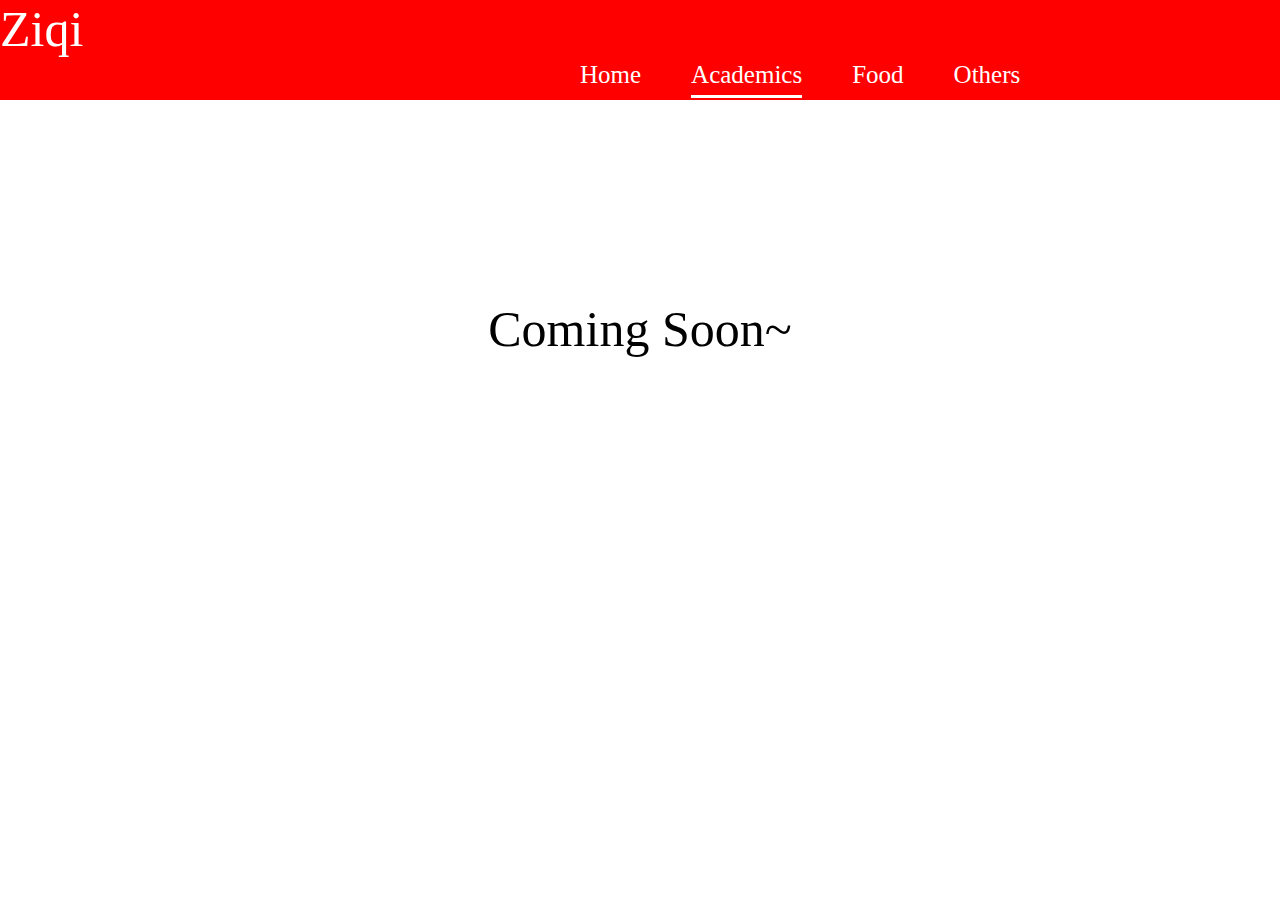
==== academics.html @ 277cda6a "add menu, add child pages" ====
<!DOCTYPE html>
<html>
  <head>
    <link rel="stylesheet" href="home.css"/>
  <body>
  	<div id='top'>Ziqi
  		<div id='menuHolder'>
  			<div onclick="location.href = 'home.html';" class='menuItem'>Home</div>
  			<div onclick="location.href = 'academics.html';" class='menuItem'>Academics
  				<div id='botline'></div>
  			</div>
  			<div onclick="location.href = 'foodie.html';" class='menuItem'>Food</div>
  			<div onclick="location.href = 'others.html';" class='menuItem'>Others</div>
  		</div>
  	</div>
  	<div id='main'>Coming Soon~</div>
  </body>
</html>
---- home.css ----
html, body{height: 100%; margin:0; padding: 0;}
#top{
	position: relative;
	font-family:Copperplate;
	text-align: left;
	height: 100px;
	width: 100%;
    font-size:50px;
	color:white;
	background-color:red;
}
#menuHolder{
	top:40px;
	right: 100px;
	height: 60px;
	width: 600px;
	position: absolute;
	color:white;
	background-color:red;

}
.menuItem{
	margin-top: 25px;
	height: auto;
	width: auto;
	position: relative;
	color:white;
	font-size:25px;
	background-color:red;
	float: left;
	margin-right: 50px;
	line-height:20px;

}
.menuItem:hover{
	color:black;
}
#botline{
	margin-top: 10px;
	height: 3px;
	width: auto;
	background-color:white;
}
#main{
	font-family:Copperplate;
	height:auto;
	width: 100%;
	position: relative;
	color:black;
	font-size:50px;
	background-color:white;
	text-align: center;
	margin-top: 200px;
}
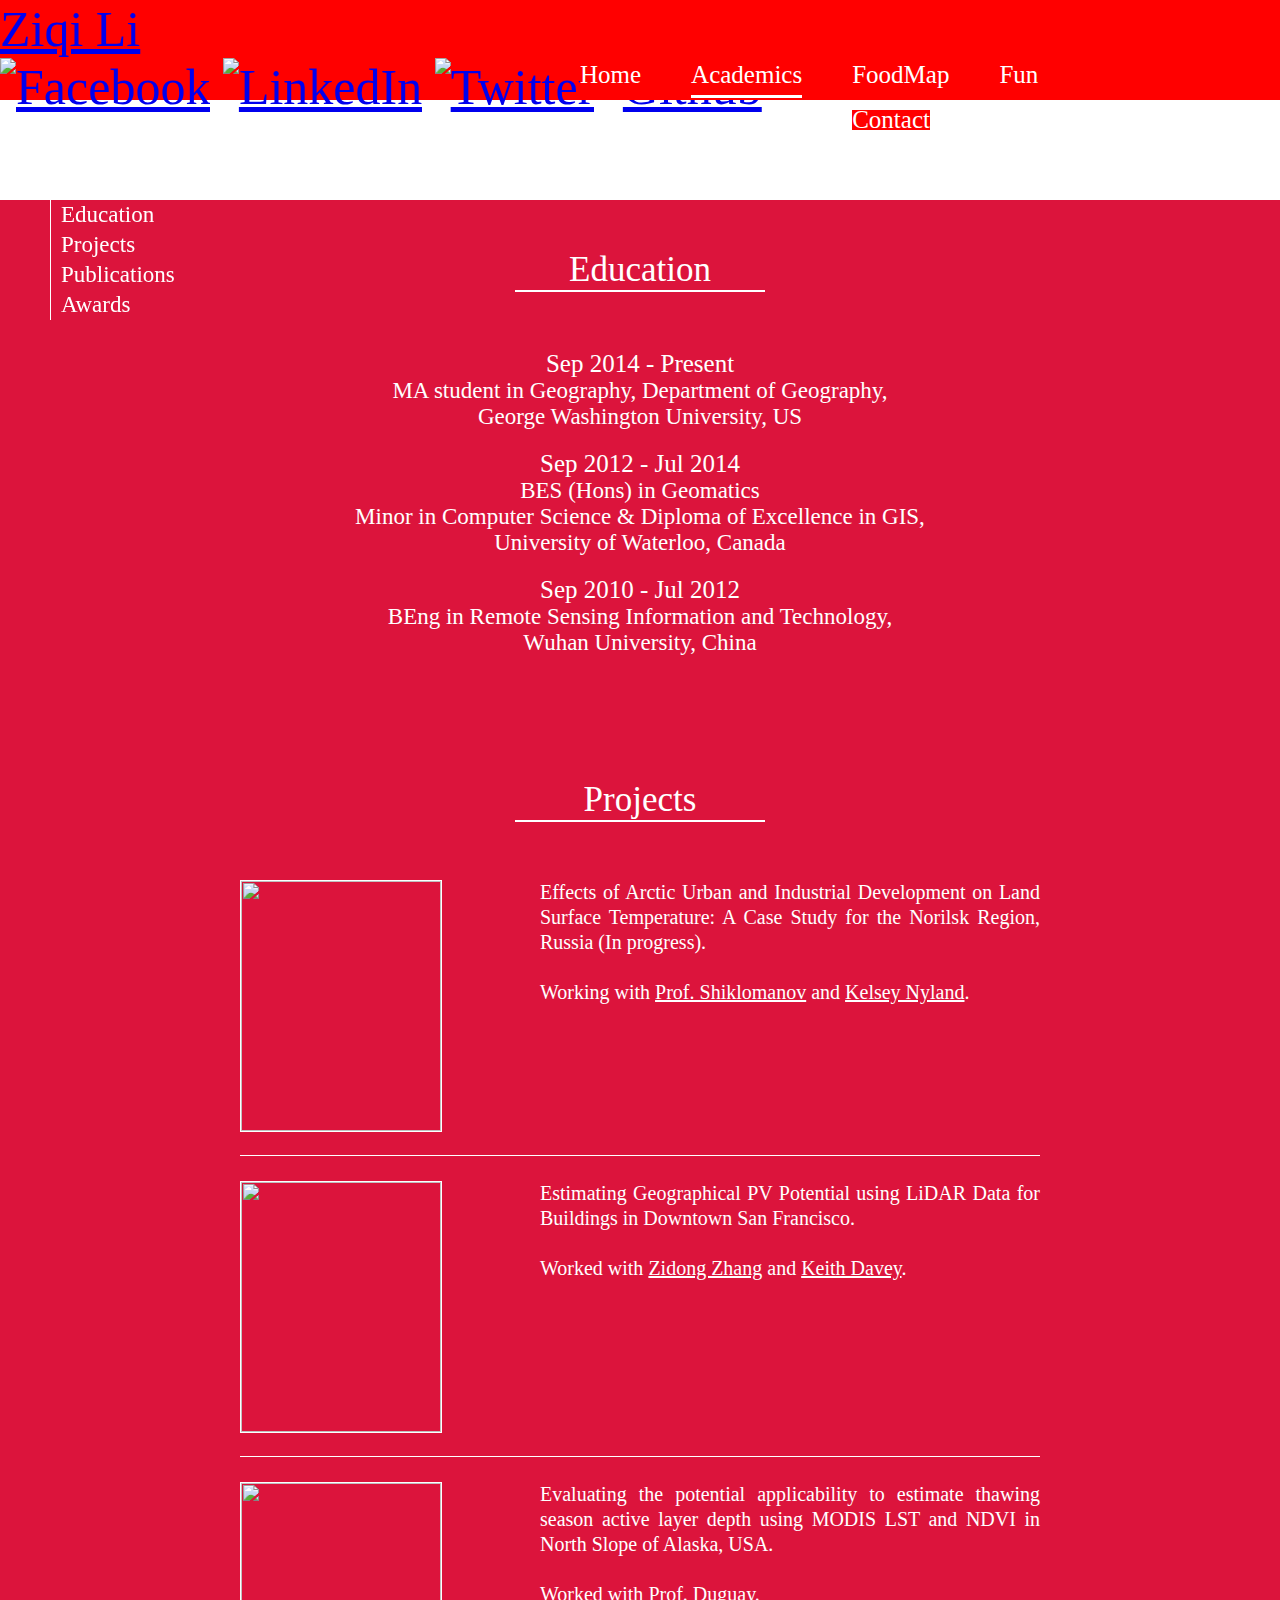
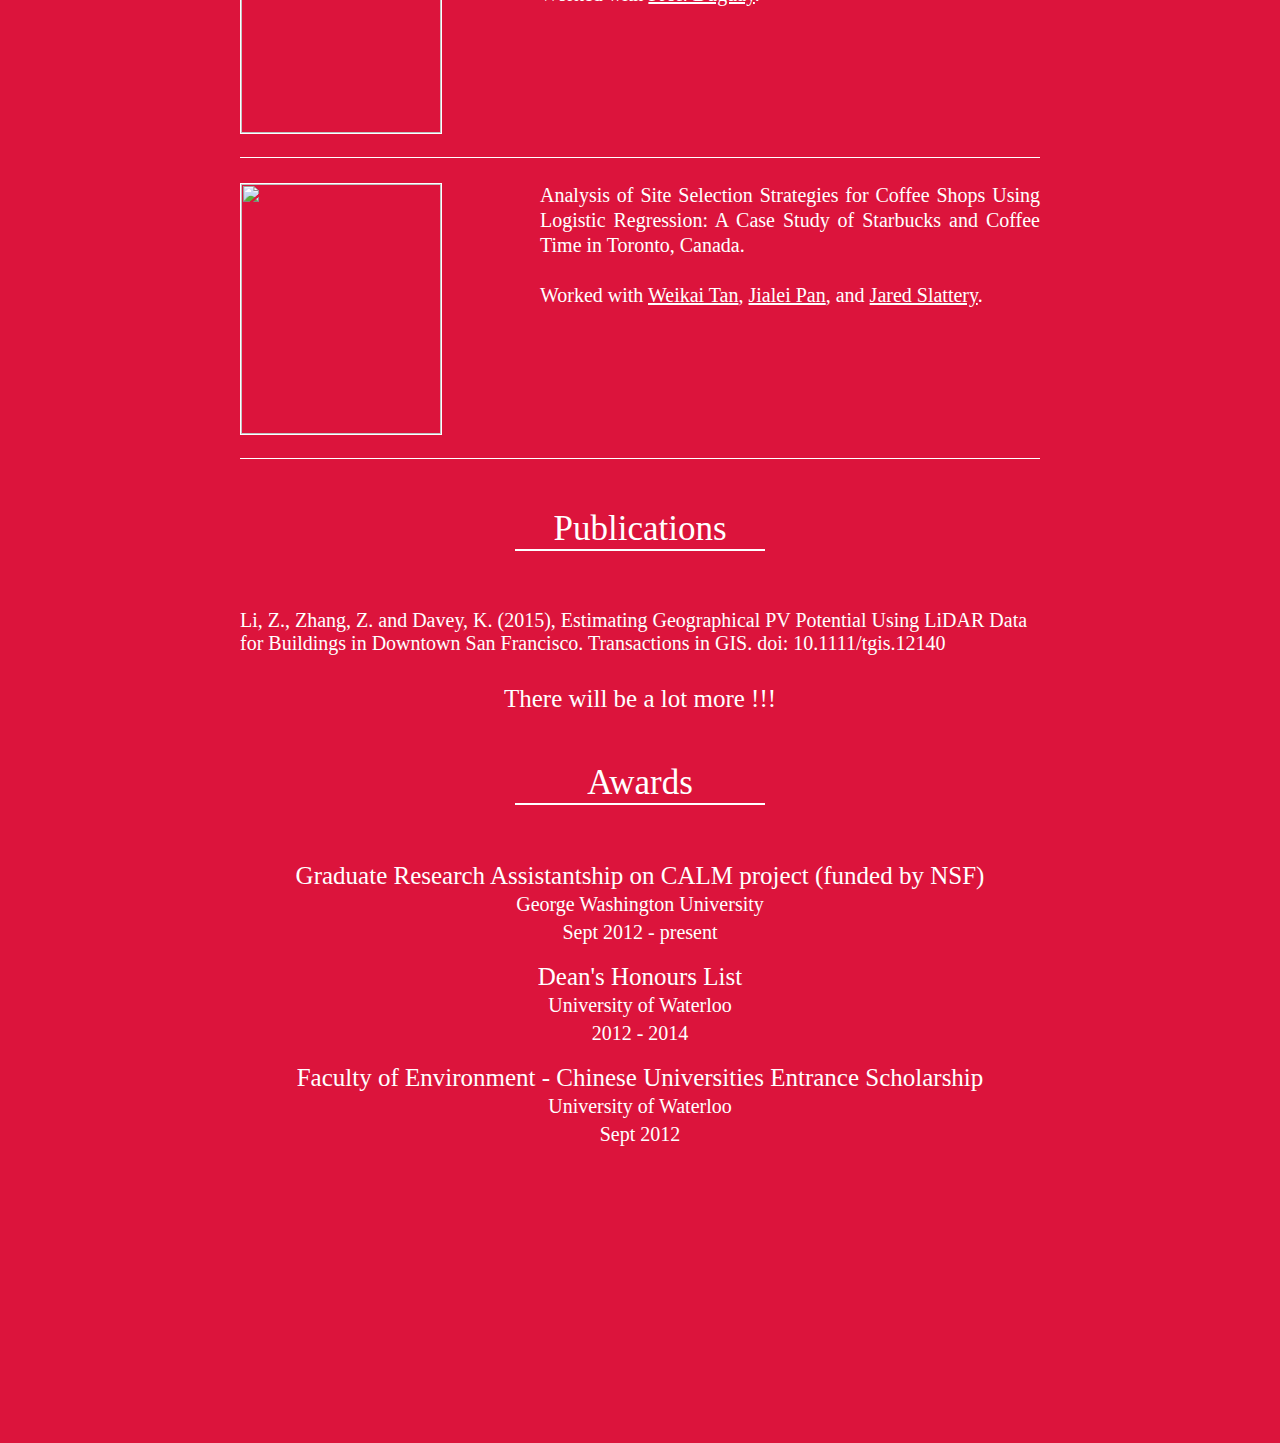
==== commit ed9fdc45: "update my the pub" ====
--- a/academics.html
+++ b/academics.html
@@ -1,18 +1,113 @@
 <!DOCTYPE html>
 <html>
   <head>
+  	<meta charset="UTF-8">
+	<title>Ziqi Li - Academics</title>
+	<link href='http://fonts.googleapis.com/css?family=Open+Sans:700,600,400' rel='stylesheet' type='text/css'>
     <link rel="stylesheet" href="home.css"/>
+    <link rel="stylesheet" href="academics.css"/>
   <body>
-  	<div id='top'>Ziqi
+  	<div id='top'><a href="index.html" id='name-logo'>Ziqi Li</a>
+  		<div id='social-icons-container'>
+  			<a href="https://www.facebook.com/ziqi.li.9"><img class="social-icon" src="social-icons/facebook.png" alt="Facebook" /></a>
+  			<a href="https://www.linkedin.com/pub/ziqi-li/80/24b/6b4"><img class="social-icon" src="social-icons/linkedin.png" alt="LinkedIn" /></a>
+			<a href="https://twitter.com/Way_of_Ziqi"><img class="social-icon" src="social-icons/twitter.png" alt="Twitter" /></a>
+			<a href="https://github.com/c040120"><img class="social-icon" src="social-icons/github.png" alt="Github"></a>
+  		</div>
   		<div id='menuHolder'>
   			<div onclick="location.href = 'home.html';" class='menuItem'>Home</div>
   			<div onclick="location.href = 'academics.html';" class='menuItem'>Academics
   				<div id='botline'></div>
   			</div>
-  			<div onclick="location.href = 'foodie.html';" class='menuItem'>Food</div>
-  			<div onclick="location.href = 'others.html';" class='menuItem'>Others</div>
+  			<div onclick="location.href = 'foodie.html';" class='menuItem'>FoodMap</div>
+  			<div onclick="location.href = 'fun.html';" class='menuItem'>Fun</div>
+  			<div onclick="location.href = 'contact.html';" class='menuItem'>Contact</div>
   		</div>
   	</div>
-  	<div id='main'>Coming Soon~</div>
+  	<div class='patch-top'></div>
+  	<div id='main-adm'>
+  		<div id='float-pager'>
+  			<a class='float-item' href='#Education'>Education</a>
+  			<a class='float-item' href='#Projects'>Projects</a>
+  			<a class='float-item' href='#Publications'>Publications</a>
+  			<a class='float-item' href='#Awards'>Awards</a>
+  		</div>
+  		<div id='container'>
+  			<a name='Education'></a>
+  			<span class="anchor"></span>
+  			<div class='category-container'>
+  				<div class='category'>Education</div>
+  			</div>
+  			<div class='award'>
+  				<div class='edu-time'>Sep 2014 - Present</div>
+				<div class='edu-degree'>MA student in Geography, Department of Geography, <br>George Washington University, US </br></div>
+  				<div class='edu-time'>Sep 2012 - Jul 2014</div>
+				<div class='edu-degree'>BES (Hons) in Geomatics
+					<br>Minor in Computer Science & Diploma of Excellence in GIS,<br>University of Waterloo, Canada </div>
+  				<div class='edu-time'>Sep 2010 - Jul 2012</div>
+				<div class='edu-degree'>BEng in Remote Sensing Information and Technology, <br>Wuhan University, China </br></div>
+			</div>
+  			<a name='Projects'></a>
+  			<span class="anchor"></span>
+  			<div class='category-container'>
+  				<div class='category'>Projects</div>
+  			</div>
+			<div class='project'>
+				<img src="img/norilsk.png" class='snapshot'></img>
+				<div class='description'>Effects of Arctic Urban and Industrial Development on Land Surface Temperature: A Case Study for the Norilsk Region, Russia (In progress).
+					<br><br>Working with <a class='here' href="http://geography.columbian.gwu.edu/nikolay-shiklomanov">Prof. Shiklomanov</a> 
+						and <a class='here' href="https://www.facebook.com/KelseyNyland">Kelsey Nyland</a>.
+					</br>
+				</div>
+			</div>
+			<div class='project'>
+				<img src="img/471.png" class='snapshot'></img>
+				<div class='description'>Estimating Geographical PV Potential using LiDAR Data for Buildings in Downtown San Francisco.
+					<br><br>Worked with <a class='here' href="http://ca.linkedin.com/pub/zidong-smillence-zhang/79/788/890">Zidong Zhang</a> 
+						and <a class='here' href="http://www.keithedavey.ca">Keith Davey</a>.
+					</br>
+				</div>
+			</div>
+			<div class='project'>
+				<img src="img/490.png" class='snapshot'></img>
+				<div class='description'>Evaluating the potential applicability to estimate thawing season active layer depth using MODIS LST and NDVI in North Slope of Alaska, USA.
+					<br><br>Worked with <a class='here' href="https://uwaterloo.ca/geography-environmental-management/people-profiles/claude-duguay">Prof. Duguay</a>.</br>
+				</div>
+			</div>
+			<div class='project'>
+				<img src="img/481.png" class='snapshot'></img>
+				<div class='description'>Analysis of Site Selection Strategies for Coffee Shops Using Logistic Regression: A Case Study of Starbucks and Coffee Time in Toronto, Canada.
+					<br><br>Worked with <a class='here' href="https://www.linkedin.com/pub/weikai-tan/87/716/6b">Weikai Tan</a>, 
+						<a class='here' href="https://www.linkedin.com/in/jialeijocelynpan">Jialei Pan</a>, and
+						<a class='here' href="https://www.linkedin.com/pub/jared-slattery/96/ab0/2a1">Jared Slattery</a>.
+					</br>
+				</div>
+			</div>
+			<a name='Publications'></a>
+  			<span class="anchor"></span>
+			<div class='category-container'>
+  				<div class='category'>Publications</div>
+  			</div>
+  			<div class='pub'>Li, Z., Zhang, Z. and Davey, K. (2015), Estimating Geographical PV Potential Using LiDAR Data for Buildings in Downtown San Francisco. Transactions in GIS. doi: 10.1111/tgis.12140</div>
+			<div class='edu-time'>There will be a lot more !!!</div>
+			<a name='Awards'></a>
+  			<span class="anchor"></span>
+			<div class='category-container'>
+  				<div class='category'>Awards</div>
+  			</div>
+			<div class='award'>
+				<div class='award-name'>Graduate Research Assistantship on CALM project (funded by NSF)</div>
+				<div class='award-des'>George Washington University</div>
+				<div class='award-des'>Sept 2012 - present</div>
+				<div class='award-name'>Dean's Honours List</div>
+				<div class='award-des'>University of Waterloo</div>
+				<div class='award-des'>2012 - 2014</div>
+				<div class='award-name'>Faculty of Environment - Chinese Universities Entrance Scholarship</div>
+				<div class='award-des'>University of Waterloo</div>
+				<div class='award-des'>Sept 2012</div>
+			</div>
+			<div class='patch-bot'></div>
+  		</div>
+  	</div>
   </body>
 </html>--- a/academics.css
+++ b/academics.css
@@ -0,0 +1,183 @@
+html, body{
+    height: 100%;
+    width: 100%;
+    margin: 0px;
+    padding: 0px;
+    }
+#float-pager{
+	position:fixed;
+	top:200px;
+	left:50px;
+	height:auto;
+	width: 150px;
+	font-size:23px;
+	text-align:left;
+	border-left-style: solid;
+	border-left-width: 1px;
+	border-color:white;
+	padding-left:10px;
+}
+.edu-time{
+	list-style-type: none;
+	text-align: center;
+	font-size:25px;
+}
+.edu-degree{
+	position:relative;
+	list-style-type: none;
+	text-align: center;
+	font-size:23px;
+	margin-bottom:20px;
+}
+.float-item{
+	height:30px;
+	margin-top:2px;
+	line-height:30px;
+	text-decoration:none;
+	color:white;
+}
+.float-item:hover{
+	background-color:white;
+	color:#DC143C;
+}
+#container{
+	position: relative;
+	height:auto;
+	width: 800px;
+	font-size:50px;
+	text-align: center;
+	margin:0 auto;
+	background-color:#DC143C;
+}
+#main-adm{
+	z-index:0;
+	margin-bottom:0px;
+	font-family: Copperplate, 'Copperplate Gothic Light', fantasy;
+	width: 100%;
+	height:auto;
+	position: absolute;
+	color:white;
+	font-size:50px;
+	background-color:#DC143C;
+	text-align: center;
+	overflow:hidden;
+}
+.category-container{
+	margin-top:50px;
+	height:30px;
+	width: 100%;
+	position: relative;
+	margin-bottom:70px;
+}
+.category{
+	height:auto;
+	width:250px;
+	border-bottom:2px solid white;
+	font-size:35px;
+	position: relative;
+	margin: 0 auto;
+	
+}
+.project{
+	border-bottom:1px solid white;
+	height:275px;
+	width: 100%;
+	position: relative;
+	margin:25px 25px 0px 0px;
+}
+.snapshot{
+	border-style: solid;
+	border-width: 1px;
+	border-color:white;
+	height:250px;
+	width: 200px;
+	position: relative;
+	float:left;
+}
+.description{
+	font-family:Candara;
+	//border-style: solid;
+	//border-width: 2px;
+	border-color:white;
+	height:250px;
+	width: 500px;
+	line-height:25px;
+	position: relative;
+	float:right;
+	font-size:20px;
+	color:white;
+	word-wrap: break-word;
+	text-align: justify;
+}
+.here{
+	text-decoration: underline; 
+	color:white;
+}
+.here:hover{
+	color:black;
+}
+.award{
+	font-family:Candara;
+	//border-bottom:2px solid white;
+	height:380px;
+	width:800px;
+	position: relative;
+	margin:25px 25px 0px 0px;
+}
+.award-name{
+	margin-top:20px;
+	margin-left:0px;
+	line-height:25px;
+	position: relative;
+	font-size:25px;
+	color:white;
+	word-wrap: break-word;
+	text-align:center;
+	list-style-type: none;
+}
+.award-des{	
+	margin-top:5px;
+	position: relative;
+	font-size:20px;
+	color:white;
+	word-wrap: break-word;
+	text-align:center;
+	list-style-type: none;
+}
+.anchor{
+  display: block;
+  height: 100px; /*same height as header*/
+  margin-top: -100px; /*same height as header*/
+  visibility: hidden;
+}
+.patch-bot{
+	position: relative;
+	bottom:0px;
+	height:200px;
+	width: 100%
+	margin:0 auto;
+	background-color:#DC143C;
+	z-index:0;
+}
+.patch-top{
+	z-index:0;
+	position: relative;
+	top:100px;
+	height:100px;
+	width: 100%;
+	margin:0 auto;
+	background-color:#DC143C;
+}
+.pub{
+	font-family:Candara;
+	list-style-type: none;
+	text-align: left;
+	font-size:20px;
+	margin-bottom:30px;
+}
+
+
+
+
+
+
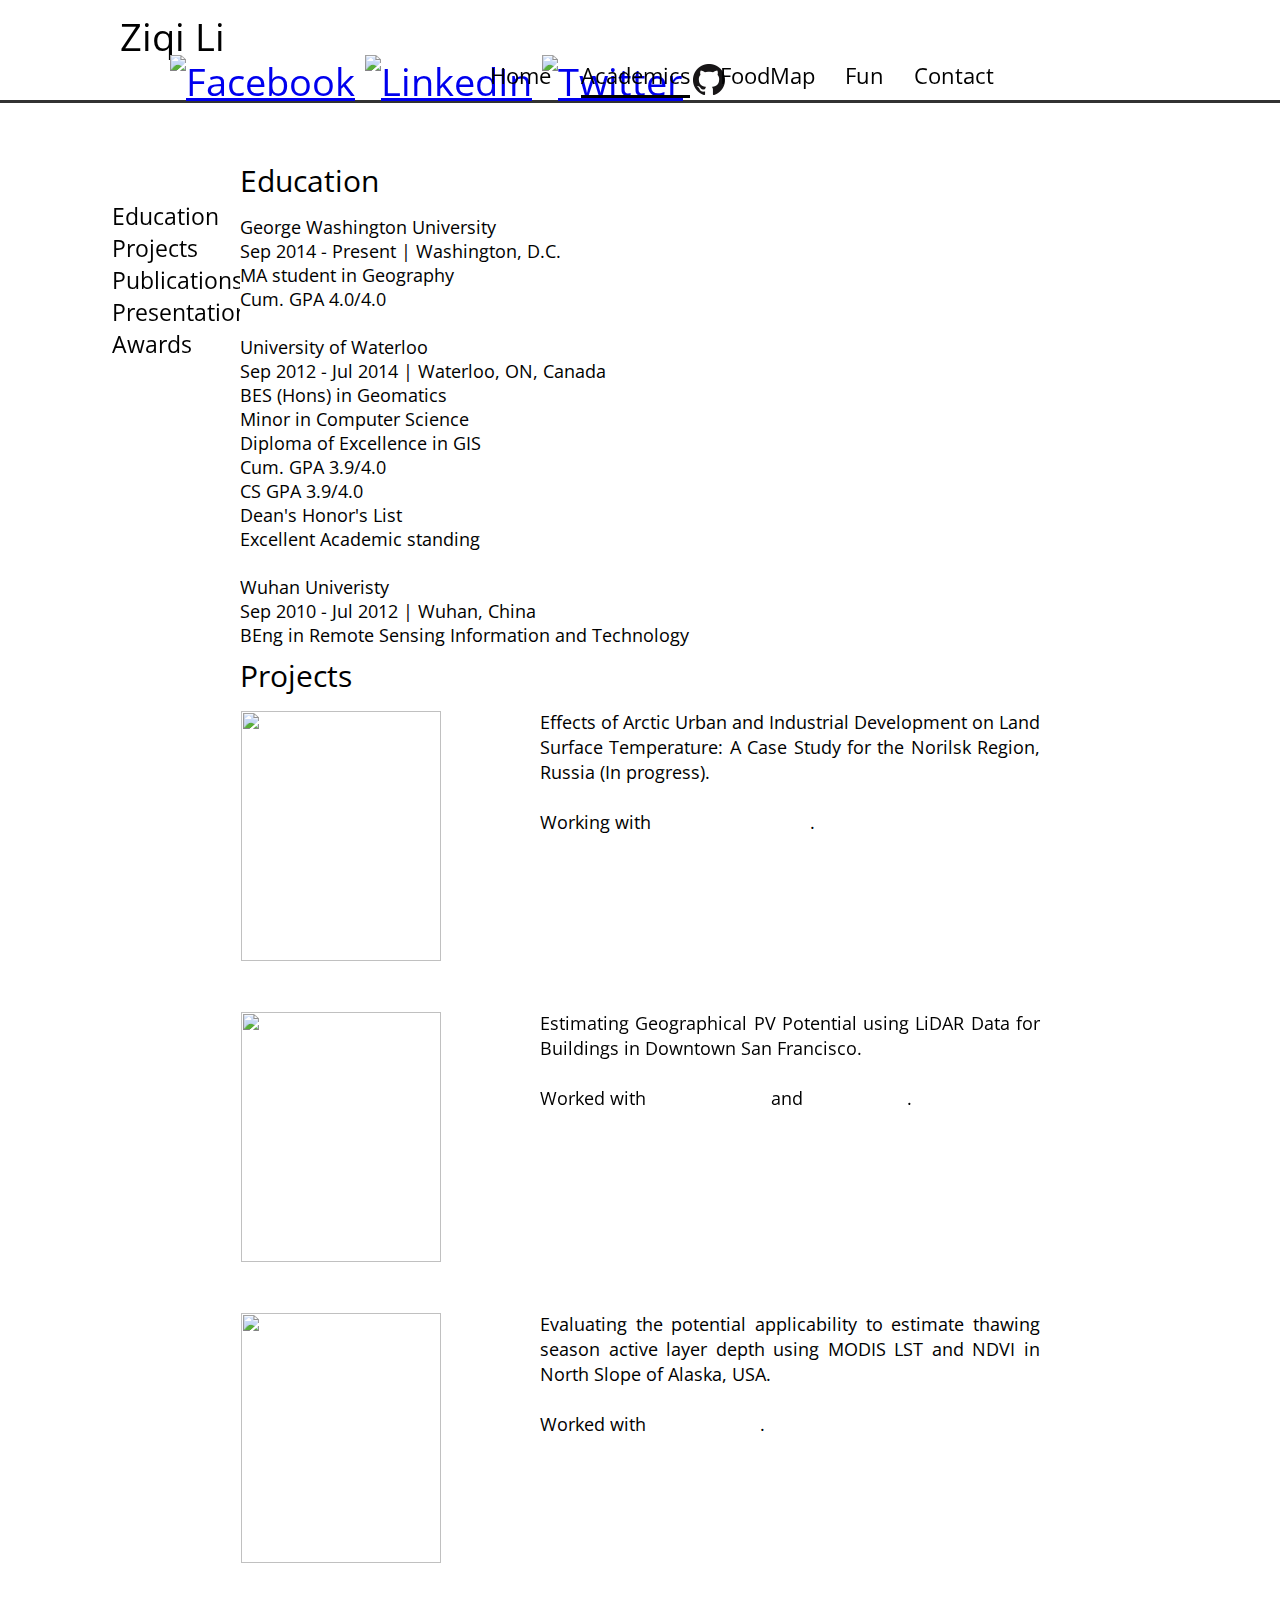
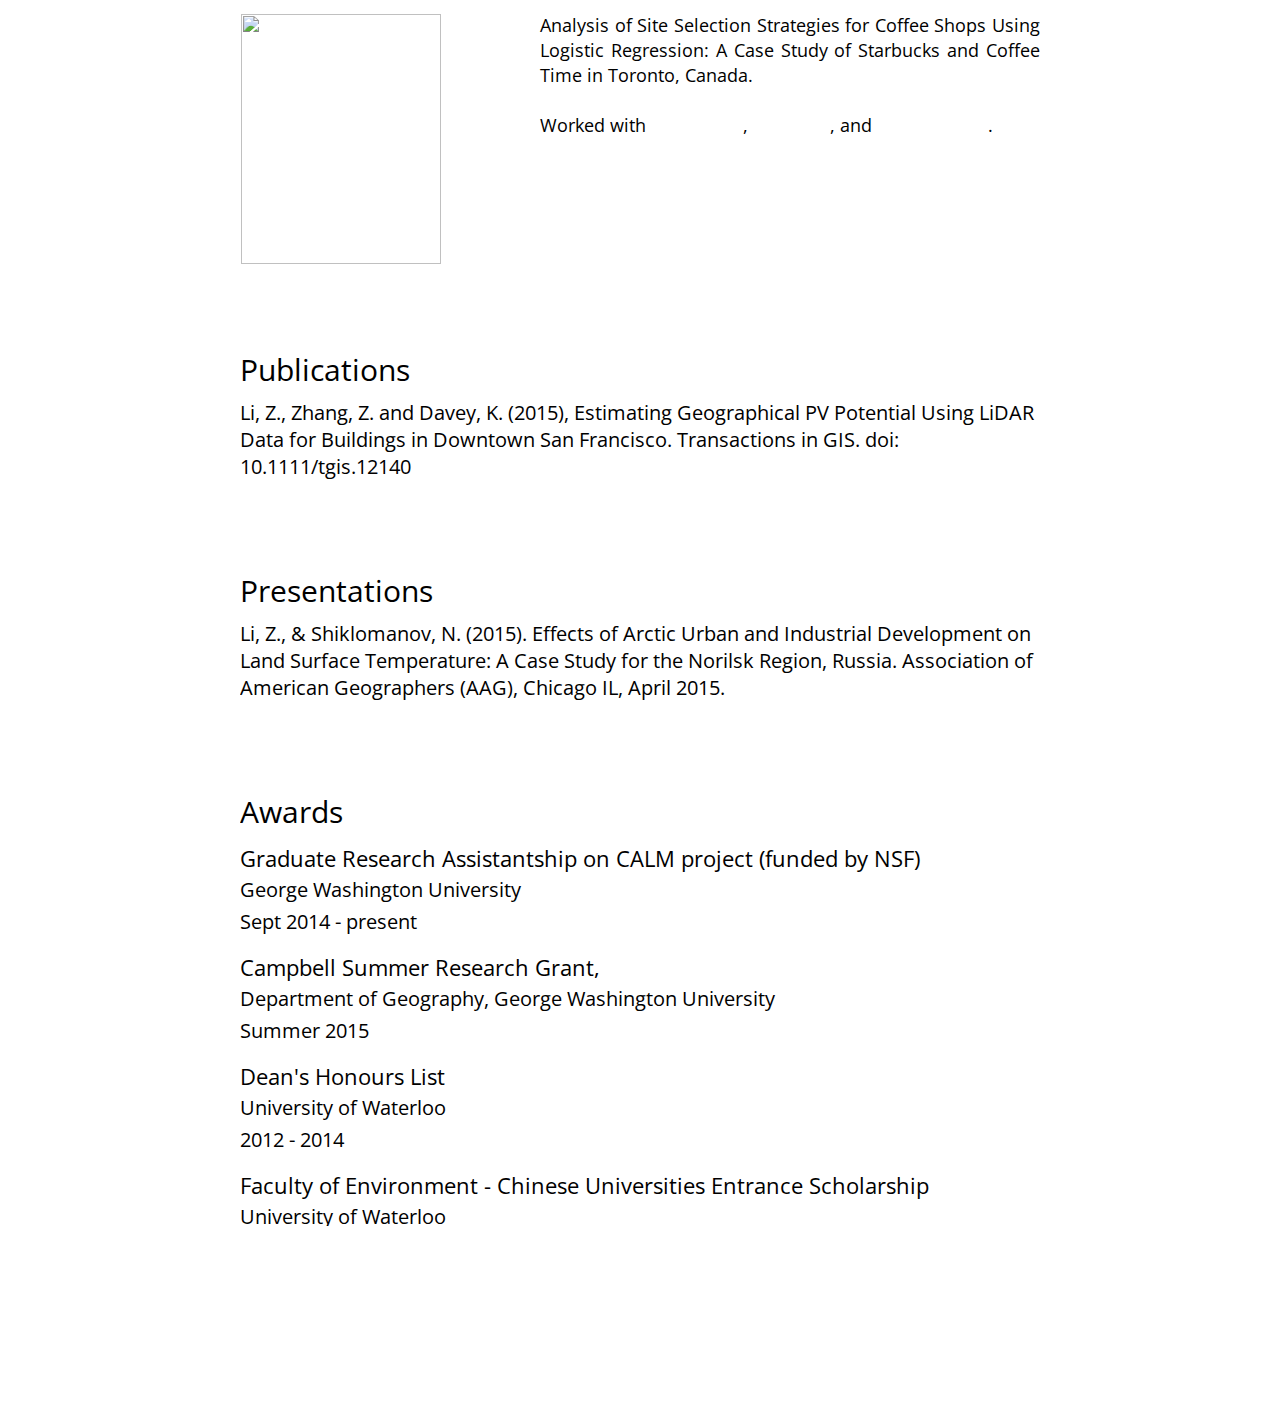
==== commit 85a6b976: "second version" ====
--- a/academics.html
+++ b/academics.html
@@ -4,7 +4,7 @@
   	<meta charset="UTF-8">
 	<title>Ziqi Li - Academics</title>
 	<link href='http://fonts.googleapis.com/css?family=Open+Sans:700,600,400' rel='stylesheet' type='text/css'>
-    <link rel="stylesheet" href="home.css"/>
+    <link rel="stylesheet" href="index.css"/>
     <link rel="stylesheet" href="academics.css"/>
   <body>
   	<div id='top'><a href="index.html" id='name-logo'>Ziqi Li</a>
@@ -30,22 +30,37 @@
   			<a class='float-item' href='#Education'>Education</a>
   			<a class='float-item' href='#Projects'>Projects</a>
   			<a class='float-item' href='#Publications'>Publications</a>
+  			<a class='float-item' href='#Presentations'>Presentations</a>
   			<a class='float-item' href='#Awards'>Awards</a>
   		</div>
   		<div id='container'>
   			<a name='Education'></a>
-  			<span class="anchor"></span>
   			<div class='category-container'>
   				<div class='category'>Education</div>
   			</div>
   			<div class='award'>
-  				<div class='edu-time'>Sep 2014 - Present</div>
-				<div class='edu-degree'>MA student in Geography, Department of Geography, <br>George Washington University, US </br></div>
-  				<div class='edu-time'>Sep 2012 - Jul 2014</div>
-				<div class='edu-degree'>BES (Hons) in Geomatics
-					<br>Minor in Computer Science & Diploma of Excellence in GIS,<br>University of Waterloo, Canada </div>
-  				<div class='edu-time'>Sep 2010 - Jul 2012</div>
-				<div class='edu-degree'>BEng in Remote Sensing Information and Technology, <br>Wuhan University, China </br></div>
+  				<!-- GWU -->
+  				<div class='edu-school'>George Washington University</div>
+  				<div class='edu-degree'>Sep 2014 - Present | Washington, D.C.</div>
+				<div class='edu-degree'>MA student in Geography</br></div>
+				<div class='edu-details'>Cum. GPA 4.0/4.0</br></div>
+				<div class='edu-details'></br></div>
+				<!-- UWaterloo -->
+				<div class='edu-school'>University of Waterloo</div>
+  				<div class='edu-degree'>Sep 2012 - Jul 2014 | Waterloo, ON, Canada</div>
+				<div class='edu-degree'>BES (Hons) in Geomatics</br></div>
+				<div class='edu-degree'>Minor in Computer Science</br></div>
+				<div class='edu-degree'>Diploma of Excellence in GIS</br></div>
+				<div class='edu-details'>Cum. GPA 3.9/4.0</br></div>
+				<div class='edu-details'>CS GPA 3.9/4.0</br></div>
+				<div class='edu-details'>Dean's Honor's List</br></div>
+				<div class='edu-details'>Excellent Academic standing</br></div>
+				<div class='edu-details'></br></div>
+				<!-- WHU -->
+				<div class='edu-school'>Wuhan Univeristy</div>
+  				<div class='edu-degree'>Sep 2010 - Jul 2012 | Wuhan, China</div>
+				<div class='edu-degree'>BEng in Remote Sensing Information and Technology</div>
+				<div class='edu-details'></br></div>
 			</div>
   			<a name='Projects'></a>
   			<span class="anchor"></span>
@@ -55,8 +70,7 @@
 			<div class='project'>
 				<img src="img/norilsk.png" class='snapshot'></img>
 				<div class='description'>Effects of Arctic Urban and Industrial Development on Land Surface Temperature: A Case Study for the Norilsk Region, Russia (In progress).
-					<br><br>Working with <a class='here' href="http://geography.columbian.gwu.edu/nikolay-shiklomanov">Prof. Shiklomanov</a> 
-						and <a class='here' href="https://www.facebook.com/KelseyNyland">Kelsey Nyland</a>.
+					<br><br>Working with <a class='here' href="http://geography.columbian.gwu.edu/nikolay-shiklomanov">Prof. Shiklomanov</a>.
 					</br>
 				</div>
 			</div>
@@ -88,8 +102,16 @@
 			<div class='category-container'>
   				<div class='category'>Publications</div>
   			</div>
-  			<div class='pub'>Li, Z., Zhang, Z. and Davey, K. (2015), Estimating Geographical PV Potential Using LiDAR Data for Buildings in Downtown San Francisco. Transactions in GIS. doi: 10.1111/tgis.12140</div>
-			<div class='edu-time'>There will be a lot more !!!</div>
+  			<div class='pub'>Li, Z., Zhang, Z. and Davey, K. (2015), Estimating Geographical PV Potential Using LiDAR Data for Buildings in Downtown San Francisco. 
+  								Transactions in GIS. doi: 10.1111/tgis.12140</div>
+			<a name='Presentations'></a>
+			<span class="anchor"></span>
+			<div class='category-container'>
+  				<div class='category'>Presentations</div>
+  			</div>
+			<div class='pub'>Li, Z., & Shiklomanov, N. (2015). Effects of Arctic Urban and Industrial Development on
+							Land Surface Temperature: A Case Study for the Norilsk Region, Russia. Association of American Geographers (AAG), Chicago IL, April 2015.</div>
+			
 			<a name='Awards'></a>
   			<span class="anchor"></span>
 			<div class='category-container'>
@@ -98,7 +120,10 @@
 			<div class='award'>
 				<div class='award-name'>Graduate Research Assistantship on CALM project (funded by NSF)</div>
 				<div class='award-des'>George Washington University</div>
-				<div class='award-des'>Sept 2012 - present</div>
+				<div class='award-des'>Sept 2014 - present</div>
+				<div class='award-name'>Campbell Summer Research Grant, </div>
+				<div class='award-des'>Department of Geography, George Washington University</div>
+				<div class='award-des'>Summer 2015</div>
 				<div class='award-name'>Dean's Honours List</div>
 				<div class='award-des'>University of Waterloo</div>
 				<div class='award-des'>2012 - 2014</div>
--- a/index.css
+++ b/index.css
@@ -0,0 +1,132 @@
+html, body{
+    height: 100%;
+    margin: 0px;
+    padding: 0px;
+    width: 100%;
+}
+#top{
+	position: fixed;
+	font-family: 'Open Sans', sans-serif;
+	text-align: left;
+	height: 100px;
+	width: 100%;
+    font-size:38px;
+	color:black;
+	background-color:#FFFFFF;
+	border-bottom: solid #323232;
+	z-index:1;
+}
+#name-logo{
+	text-decoration: none; 
+	color:black;
+	margin-left:120px;
+	margin-top:10px;
+	position: fixed;
+	color:black;
+}
+#social-icons-container{
+	position: fixed;
+	margin-left:170px;
+	top:55px;
+	width:20;
+	height:20;
+	
+}
+.social-icon{
+	width:32px;
+	height:32px;
+}
+#menuHolder{
+	top:40px;
+	right: 20%;
+	height: 60px;
+	width: auto;
+	position: absolute;
+	color:black;
+}
+.menuItem{
+	margin-top: 25px;
+	height: auto;
+	width: auto;
+	position: relative;
+	color:black;
+	font-size:22px;
+	float: left;
+	margin-right: 30px;
+	line-height:20px;
+}
+.menuItem:hover{
+	color:red;
+	cursor:pointer;
+}
+#botline{
+	margin-top: 10px;
+	height: 3px;
+	width: auto;
+	background-color:black;
+}
+#main{
+	z-index:0;
+	margin-bottom:0px;
+	font-family: 'Open Sans', sans-serif;
+	height:100%;
+	width: 100%;
+	position: absolute;
+	color:black;
+	font-size:50px;
+	background-color:#FFFFFF;
+	text-align: center;
+}
+#content{
+	position: relative;
+	top: 200px;
+	height:400px;
+	width: 1150px;
+	font-size:50px;
+	text-align: center;
+	margin:0 auto;
+}
+
+#selfie{
+	border-style: solid;
+	border-width: 2px;
+	border-color:black;
+	height:400px;
+	width: 300px;
+	left:100px;
+	position: relative;
+	float:left;
+}
+#copyright{
+	position: relative;
+	align: center;
+}
+
+#text{
+	font-family: 'Open Sans', sans-serif;
+	height:400px;
+	width: 600px;
+	right:100px;
+	top: 75px;
+	line-height:25px;
+	position: relative;
+	float:right;
+	font-size:18px;
+	color:black;
+	word-wrap: break-word;
+	text-align: justify;
+}
+#here{
+	text-decoration: underline; 
+	color:black;
+}
+#here:hover{
+	color:black;
+}
+
+
+
+
+
+
+
--- a/academics.css
+++ b/academics.css
@@ -5,77 +5,89 @@
     padding: 0px;
     }
 #float-pager{
+	font-family: 'Open Sans', sans-serif;
 	position:fixed;
 	top:200px;
-	left:50px;
+	left:100px;
 	height:auto;
 	width: 150px;
 	font-size:23px;
 	text-align:left;
 	border-left-style: solid;
-	border-left-width: 1px;
+	border-left-width: 2px;
 	border-color:white;
 	padding-left:10px;
 }
-.edu-time{
+.edu-school{
 	list-style-type: none;
-	text-align: center;
-	font-size:25px;
+	text-align: left;
+	font-size:18px;
 }
 .edu-degree{
 	position:relative;
 	list-style-type: none;
-	text-align: center;
-	font-size:23px;
-	margin-bottom:20px;
+	text-align: left;
+	font-size:18px;
 }
+.edu-details{
+	list-style-type: none;
+	text-align: left;
+	font-size:18px;
+}
+
+
+
+
 .float-item{
 	height:30px;
 	margin-top:2px;
 	line-height:30px;
 	text-decoration:none;
-	color:white;
+	color:black;
 }
 .float-item:hover{
-	background-color:white;
-	color:#DC143C;
+	background-color:black;
+	color:white;
+	-o-transition: background .3s linear;
+	-moz-transition: background .3s linear;
+    -webkit-transition: background .3s linear;
 }
 #container{
 	position: relative;
 	height:auto;
 	width: 800px;
 	font-size:50px;
-	text-align: center;
+	text-align: left;
 	margin:0 auto;
-	background-color:#DC143C;
+	background-color:white;
 }
 #main-adm{
 	z-index:0;
 	margin-bottom:0px;
-	font-family: Copperplate, 'Copperplate Gothic Light', fantasy;
+	font-family: 'Open Sans', sans-serif;
 	width: 100%;
 	height:auto;
 	position: absolute;
-	color:white;
+	color:black;
 	font-size:50px;
-	background-color:#DC143C;
-	text-align: center;
+	background-color:white;
+	text-align: left;
 	overflow:hidden;
 }
 .category-container{
-	margin-top:50px;
+	margin-top:60px;
 	height:30px;
 	width: 100%;
 	position: relative;
-	margin-bottom:70px;
+	margin-bottom:20px;
 }
 .category{
 	height:auto;
-	width:250px;
 	border-bottom:2px solid white;
-	font-size:35px;
+	font-size:30px;
 	position: relative;
 	margin: 0 auto;
+	align:left;
 	
 }
 .project{
@@ -95,17 +107,17 @@
 	float:left;
 }
 .description{
-	font-family:Candara;
+	font-family: 'Open Sans', sans-serif;
 	//border-style: solid;
 	//border-width: 2px;
-	border-color:white;
+	border-color:black;
 	height:250px;
 	width: 500px;
 	line-height:25px;
 	position: relative;
 	float:right;
-	font-size:20px;
-	color:white;
+	font-size:18px;
+	color:black;
 	word-wrap: break-word;
 	text-align: justify;
 }
@@ -117,7 +129,7 @@
 	color:black;
 }
 .award{
-	font-family:Candara;
+	font-family: 'Open Sans', sans-serif;
 	//border-bottom:2px solid white;
 	height:380px;
 	width:800px;
@@ -129,19 +141,19 @@
 	margin-left:0px;
 	line-height:25px;
 	position: relative;
-	font-size:25px;
-	color:white;
+	font-size:22px;
+	color:black;
 	word-wrap: break-word;
-	text-align:center;
+	text-align:left;
 	list-style-type: none;
 }
 .award-des{	
 	margin-top:5px;
 	position: relative;
 	font-size:20px;
-	color:white;
+	color:black;
 	word-wrap: break-word;
-	text-align:center;
+	text-align:left;
 	list-style-type: none;
 }
 .anchor{
@@ -154,9 +166,9 @@
 	position: relative;
 	bottom:0px;
 	height:200px;
-	width: 100%
+	width: 100%;
 	margin:0 auto;
-	background-color:#DC143C;
+	background-color:white;
 	z-index:0;
 }
 .patch-top{
@@ -166,10 +178,10 @@
 	height:100px;
 	width: 100%;
 	margin:0 auto;
-	background-color:#DC143C;
+	background-color:white;
 }
 .pub{
-	font-family:Candara;
+	font-family: 'Open Sans', sans-serif;
 	list-style-type: none;
 	text-align: left;
 	font-size:20px;
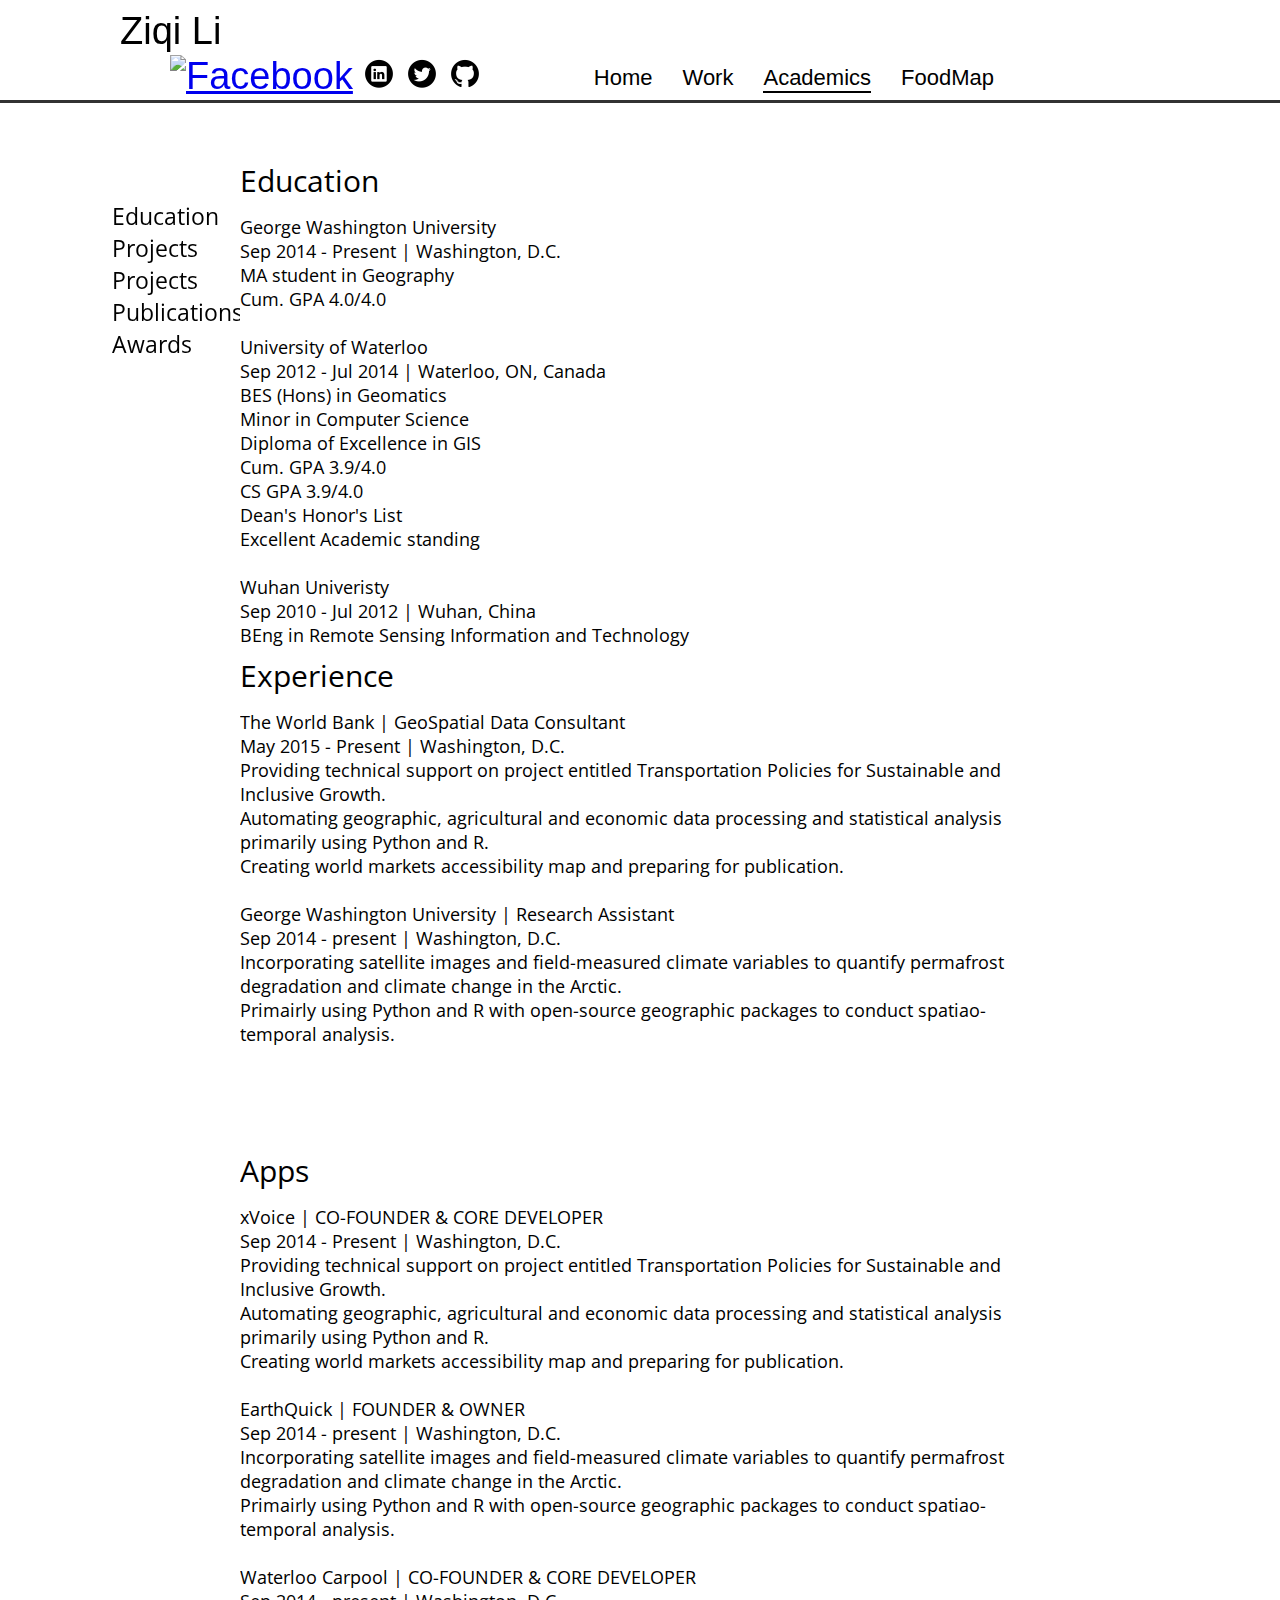
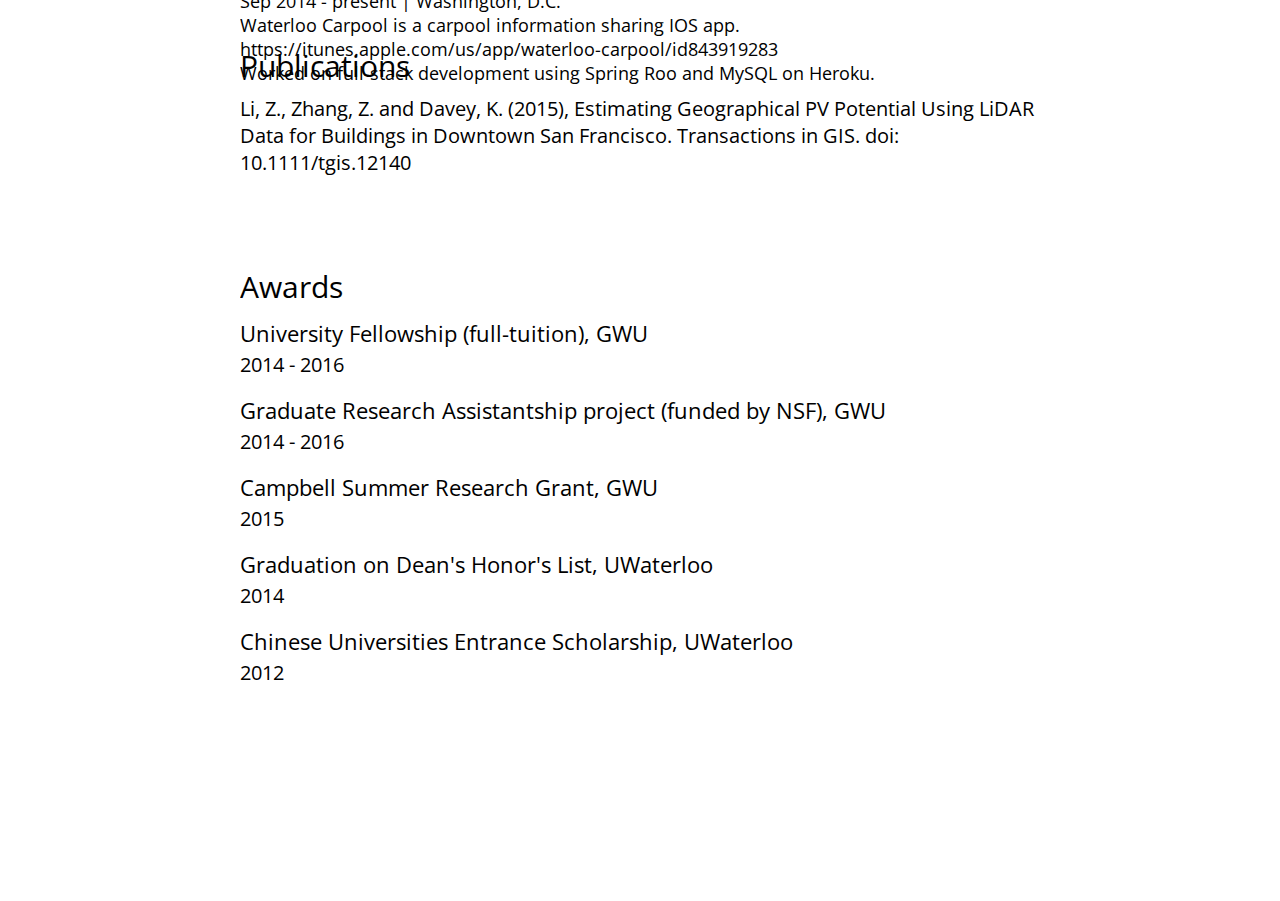
==== commit bed6eade: "change to one page" ====
--- a/academics.html
+++ b/academics.html
@@ -9,31 +9,32 @@
   <body>
   	<div id='top'><a href="index.html" id='name-logo'>Ziqi Li</a>
   		<div id='social-icons-container'>
-  			<a href="https://www.facebook.com/ziqi.li.9"><img class="social-icon" src="social-icons/facebook.png" alt="Facebook" /></a>
-  			<a href="https://www.linkedin.com/pub/ziqi-li/80/24b/6b4"><img class="social-icon" src="social-icons/linkedin.png" alt="LinkedIn" /></a>
-			<a href="https://twitter.com/Way_of_Ziqi"><img class="social-icon" src="social-icons/twitter.png" alt="Twitter" /></a>
+  			<a href="https://www.facebook.com/ziqi.li.9"><img class="fb-icon" alt="Facebook" /></a>
+  			<a href="https://www.linkedin.com/pub/ziqi-li/80/24b/6b4"><img class="social-icon" src="social-icons/linkedin_bl.png" alt="LinkedIn" /></a>
+			<a href="https://twitter.com/Way_of_Ziqi"><img class="social-icon" src="social-icons/twitter_bl.png" alt="Twitter" /></a>
 			<a href="https://github.com/c040120"><img class="social-icon" src="social-icons/github.png" alt="Github"></a>
   		</div>
   		<div id='menuHolder'>
-  			<div onclick="location.href = 'home.html';" class='menuItem'>Home</div>
+  			<div onclick="location.href = 'index.html';" class='menuItem'>Home</div>
+  			<div onclick="location.href = 'academics.html';" class='menuItem'>Work</div>
   			<div onclick="location.href = 'academics.html';" class='menuItem'>Academics
   				<div id='botline'></div>
   			</div>
   			<div onclick="location.href = 'foodie.html';" class='menuItem'>FoodMap</div>
-  			<div onclick="location.href = 'fun.html';" class='menuItem'>Fun</div>
-  			<div onclick="location.href = 'contact.html';" class='menuItem'>Contact</div>
   		</div>
   	</div>
   	<div class='patch-top'></div>
   	<div id='main-adm'>
   		<div id='float-pager'>
   			<a class='float-item' href='#Education'>Education</a>
+  			<a class='float-item' href='#Experience'>Projects</a>
   			<a class='float-item' href='#Projects'>Projects</a>
   			<a class='float-item' href='#Publications'>Publications</a>
-  			<a class='float-item' href='#Presentations'>Presentations</a>
   			<a class='float-item' href='#Awards'>Awards</a>
   		</div>
+  		
   		<div id='container'>
+  			<!-- EDUCATION -->
   			<a name='Education'></a>
   			<div class='category-container'>
   				<div class='category'>Education</div>
@@ -62,41 +63,57 @@
 				<div class='edu-degree'>BEng in Remote Sensing Information and Technology</div>
 				<div class='edu-details'></br></div>
 			</div>
-  			<a name='Projects'></a>
-  			<span class="anchor"></span>
+			
+			
+			<!-- EXPERIENCE -->
+  			<a name='Expeirence'></a>
   			<div class='category-container'>
-  				<div class='category'>Projects</div>
+  				<div class='category'>Experience</div>
   			</div>
-			<div class='project'>
-				<img src="img/norilsk.png" class='snapshot'></img>
-				<div class='description'>Effects of Arctic Urban and Industrial Development on Land Surface Temperature: A Case Study for the Norilsk Region, Russia (In progress).
-					<br><br>Working with <a class='here' href="http://geography.columbian.gwu.edu/nikolay-shiklomanov">Prof. Shiklomanov</a>.
-					</br>
-				</div>
+  			<div class='award'>
+  				<!-- World Bank -->
+  				<div class='edu-school'>The World Bank | GeoSpatial Data Consultant</div>
+  				<div class='edu-degree'>May 2015 - Present | Washington, D.C.</div>
+				<div class='edu-details'>Providing technical support on project entitled Transportation Policies for Sustainable and Inclusive Growth.</div>
+				<div class='edu-details'>Automating geographic, agricultural and economic data processing and statistical analysis primarily using Python and R.</br></div>
+				<div class='edu-details'>Creating world markets accessibility map and preparing for publication.</div>
+				<div class='edu-details'></br></div>
+				<!-- GWU -->
+				<div class='edu-school'>George Washington University | Research Assistant</div>
+  				<div class='edu-degree'>Sep 2014 - present | Washington, D.C.</div>
+				<div class='edu-details'>Incorporating satellite images and field-measured climate variables to quantify permafrost degradation and climate change in the Arctic.</div>
+				<div class='edu-details'>Primairly using Python and R with open-source geographic packages to conduct spatiao-temporal analysis.</div>
+				<div class='edu-details'></br></div>
 			</div>
-			<div class='project'>
-				<img src="img/471.png" class='snapshot'></img>
-				<div class='description'>Estimating Geographical PV Potential using LiDAR Data for Buildings in Downtown San Francisco.
-					<br><br>Worked with <a class='here' href="http://ca.linkedin.com/pub/zidong-smillence-zhang/79/788/890">Zidong Zhang</a> 
-						and <a class='here' href="http://www.keithedavey.ca">Keith Davey</a>.
-					</br>
-				</div>
-			</div>
-			<div class='project'>
-				<img src="img/490.png" class='snapshot'></img>
-				<div class='description'>Evaluating the potential applicability to estimate thawing season active layer depth using MODIS LST and NDVI in North Slope of Alaska, USA.
-					<br><br>Worked with <a class='here' href="https://uwaterloo.ca/geography-environmental-management/people-profiles/claude-duguay">Prof. Duguay</a>.</br>
-				</div>
-			</div>
-			<div class='project'>
-				<img src="img/481.png" class='snapshot'></img>
-				<div class='description'>Analysis of Site Selection Strategies for Coffee Shops Using Logistic Regression: A Case Study of Starbucks and Coffee Time in Toronto, Canada.
-					<br><br>Worked with <a class='here' href="https://www.linkedin.com/pub/weikai-tan/87/716/6b">Weikai Tan</a>, 
-						<a class='here' href="https://www.linkedin.com/in/jialeijocelynpan">Jialei Pan</a>, and
-						<a class='here' href="https://www.linkedin.com/pub/jared-slattery/96/ab0/2a1">Jared Slattery</a>.
-					</br>
-				</div>
-			</div>
+  			
+  			<!-- PERSONAL APPS -->
+  			<a name='Apps'></a>
+  			<div class='category-container'>
+  			<div class='category'>Apps</div></div>
+  			<div class='award'>
+  				<!-- xVoice -->
+  				<div class='edu-school'>xVoice | CO-FOUNDER & CORE DEVELOPER</div>
+  				<div class='edu-degree'>Sep 2014 - Present | Washington, D.C.</div>
+				<div class='edu-details'>Providing technical support on project entitled Transportation Policies for Sustainable and Inclusive Growth.</div>
+				<div class='edu-details'>Automating geographic, agricultural and economic data processing and statistical analysis primarily using Python and R.</br></div>
+				<div class='edu-details'>Creating world markets accessibility map and preparing for publication.</div>
+				<div class='edu-details'></br></div>
+				<!-- EarthQuick -->
+				<div class='edu-school'>EarthQuick | FOUNDER & OWNER</div>
+  				<div class='edu-degree'>Sep 2014 - present | Washington, D.C.</div>
+				<div class='edu-details'>Incorporating satellite images and field-measured climate variables to quantify permafrost degradation and climate change in the Arctic.</div>
+				<div class='edu-details'>Primairly using Python and R with open-source geographic packages to conduct spatiao-temporal analysis.</div>
+				<div class='edu-details'></br></div>
+				<!-- Waterloo Carpool -->
+				<div class='edu-school'>Waterloo Carpool | CO-FOUNDER & CORE DEVELOPER</div>
+  				<div class='edu-degree'>Sep 2014 - present | Washington, D.C.</div>
+  				<div class='edu-details'>Waterloo Carpool is a carpool information sharing IOS app.</div>
+				<div class='edu-details'>https://itunes.apple.com/us/app/waterloo-carpool/id843919283</div>
+				<div class='edu-details'>Worked on full-stack development using Spring Roo and MySQL on Heroku.</div>
+				<div class='edu-details'></br></div>
+			</div>			
+  			
+  			<!-- PUBLICATION -->
 			<a name='Publications'></a>
   			<span class="anchor"></span>
 			<div class='category-container'>
@@ -104,35 +121,26 @@
   			</div>
   			<div class='pub'>Li, Z., Zhang, Z. and Davey, K. (2015), Estimating Geographical PV Potential Using LiDAR Data for Buildings in Downtown San Francisco. 
   								Transactions in GIS. doi: 10.1111/tgis.12140</div>
-			<a name='Presentations'></a>
-			<span class="anchor"></span>
-			<div class='category-container'>
-  				<div class='category'>Presentations</div>
-  			</div>
-			<div class='pub'>Li, Z., & Shiklomanov, N. (2015). Effects of Arctic Urban and Industrial Development on
-							Land Surface Temperature: A Case Study for the Norilsk Region, Russia. Association of American Geographers (AAG), Chicago IL, April 2015.</div>
-			
+  								
+  			
 			<a name='Awards'></a>
   			<span class="anchor"></span>
 			<div class='category-container'>
   				<div class='category'>Awards</div>
   			</div>
 			<div class='award'>
-				<div class='award-name'>Graduate Research Assistantship on CALM project (funded by NSF)</div>
-				<div class='award-des'>George Washington University</div>
-				<div class='award-des'>Sept 2014 - present</div>
-				<div class='award-name'>Campbell Summer Research Grant, </div>
-				<div class='award-des'>Department of Geography, George Washington University</div>
-				<div class='award-des'>Summer 2015</div>
-				<div class='award-name'>Dean's Honours List</div>
-				<div class='award-des'>University of Waterloo</div>
-				<div class='award-des'>2012 - 2014</div>
-				<div class='award-name'>Faculty of Environment - Chinese Universities Entrance Scholarship</div>
-				<div class='award-des'>University of Waterloo</div>
-				<div class='award-des'>Sept 2012</div>
+				<div class='award-name'>University Fellowship (full-tuition), GWU</div>
+				<div class='award-des'>2014 - 2016</div>
+				<div class='award-name'>Graduate Research Assistantship project (funded by NSF), GWU</div>
+				<div class='award-des'>2014 - 2016</div>
+				<div class='award-name'>Campbell Summer Research Grant, GWU</div>
+				<div class='award-des'>2015</div>
+				<div class='award-name'>Graduation on  Dean's Honor's List, UWaterloo</div>
+				<div class='award-des'>2014</div>
+				<div class='award-name'>Chinese Universities Entrance Scholarship, UWaterloo</div>
+				<div class='award-des'>2012</div>
 			</div>
 			<div class='patch-bot'></div>
   		</div>
-  	</div>
   </body>
 </html>--- a/index.css
+++ b/index.css
@@ -6,7 +6,7 @@
 }
 #top{
 	position: fixed;
-	font-family: 'Open Sans', sans-serif;
+	font-family: 'Raleway', sans-serif;
 	text-align: left;
 	height: 100px;
 	width: 100%;
@@ -23,6 +23,7 @@
 	margin-top:10px;
 	position: fixed;
 	color:black;
+	font-family: 'Raleway', sans-serif;
 }
 #social-icons-container{
 	position: fixed;
@@ -36,6 +37,7 @@
 	width:32px;
 	height:32px;
 }
+
 #menuHolder{
 	top:40px;
 	right: 20%;
@@ -46,22 +48,23 @@
 }
 .menuItem{
 	margin-top: 25px;
-	height: auto;
+	height: 30px;
 	width: auto;
 	position: relative;
 	color:black;
 	font-size:22px;
 	float: left;
 	margin-right: 30px;
-	line-height:20px;
 }
 .menuItem:hover{
-	color:red;
-	cursor:pointer;
+	background-color:black;
+	color:white;
+	-o-transition: background .3s linear;
+	-moz-transition: background .3s linear;
+    -webkit-transition: background .3s linear;
 }
 #botline{
-	margin-top: 10px;
-	height: 3px;
+	height: 2px;
 	width: auto;
 	background-color:black;
 }
@@ -80,7 +83,7 @@
 #content{
 	position: relative;
 	top: 200px;
-	height:400px;
+	height:500px;
 	width: 1150px;
 	font-size:50px;
 	text-align: center;
@@ -89,25 +92,35 @@
 
 #selfie{
 	border-style: solid;
-	border-width: 2px;
+	border-width: 0px;
 	border-color:black;
-	height:400px;
-	width: 300px;
+	height:200px;
+	width: 200px;
 	left:100px;
+	top:100px;
 	position: relative;
 	float:left;
+	border-radius: 50%;
 }
 #copyright{
 	position: relative;
-	align: center;
+	text-align: center;
+	margin-top:10%;
+	width: 100%;
+	height:100px;
+	font-size:18px;
+	font-family: 'Raleway', sans-serif;
+	background-color:black;
+	line-height: 100px;
+	color: white;
 }
 
 #text{
-	font-family: 'Open Sans', sans-serif;
+	font-family: 'Raleway', sans-serif;
 	height:400px;
 	width: 600px;
 	right:100px;
-	top: 75px;
+	top: 10px;
 	line-height:25px;
 	position: relative;
 	float:right;
@@ -119,14 +132,57 @@
 #here{
 	text-decoration: underline; 
 	color:black;
+	font-weight: bold;
 }
 #here:hover{
+	color = white;
+	background-color:black;
+	color:white;
+	-o-transition: background .3s linear;
+	-moz-transition: background .3s linear;
+    -webkit-transition: background .3s linear;
+}
+.float-item{
+	height:30px;
+	margin-top:2px;
+	line-height:30px;
+	text-decoration:none;
 	color:black;
+}
+.category-container{
+	margin-top:60px;
+	height:30px;
+	width: 100%;
+	position: relative;
+	margin-bottom:20px;
+}
+.category{
+	height:auto;
+	border-bottom:2px solid white;
+	font-size:30px;
+	position: relative;
+	margin: 0 auto;
+	align:left;
+	
+}
+.edu-school{
+	list-style-type: none;
+	text-align: left;
+	font-size:18px;
+}
+.edu-degree{
+	position:relative;
+	list-style-type: none;
+	text-align: left;
+	font-size:18px;
+}
+.edu-details{
+	list-style-type: none;
+	text-align: left;
+	font-size:18px;
 }
 
 
 
 
 
-
-
